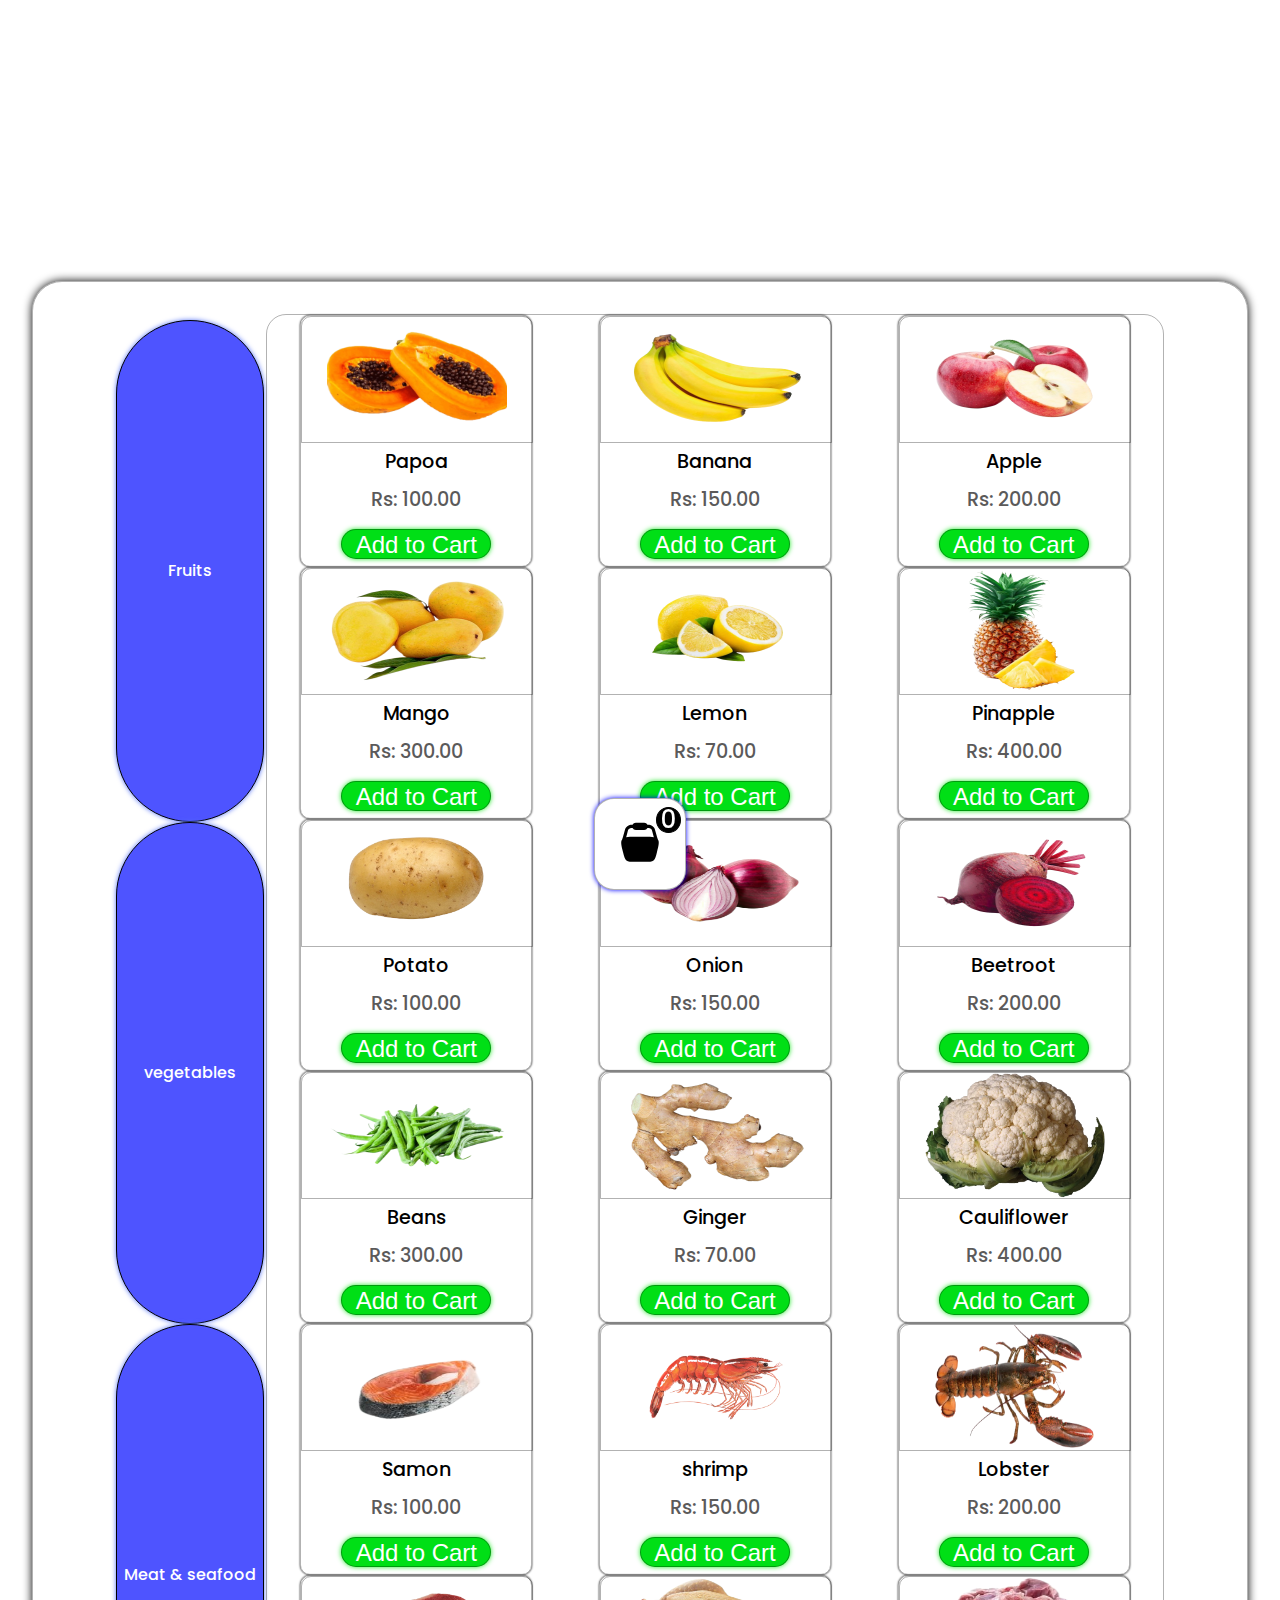
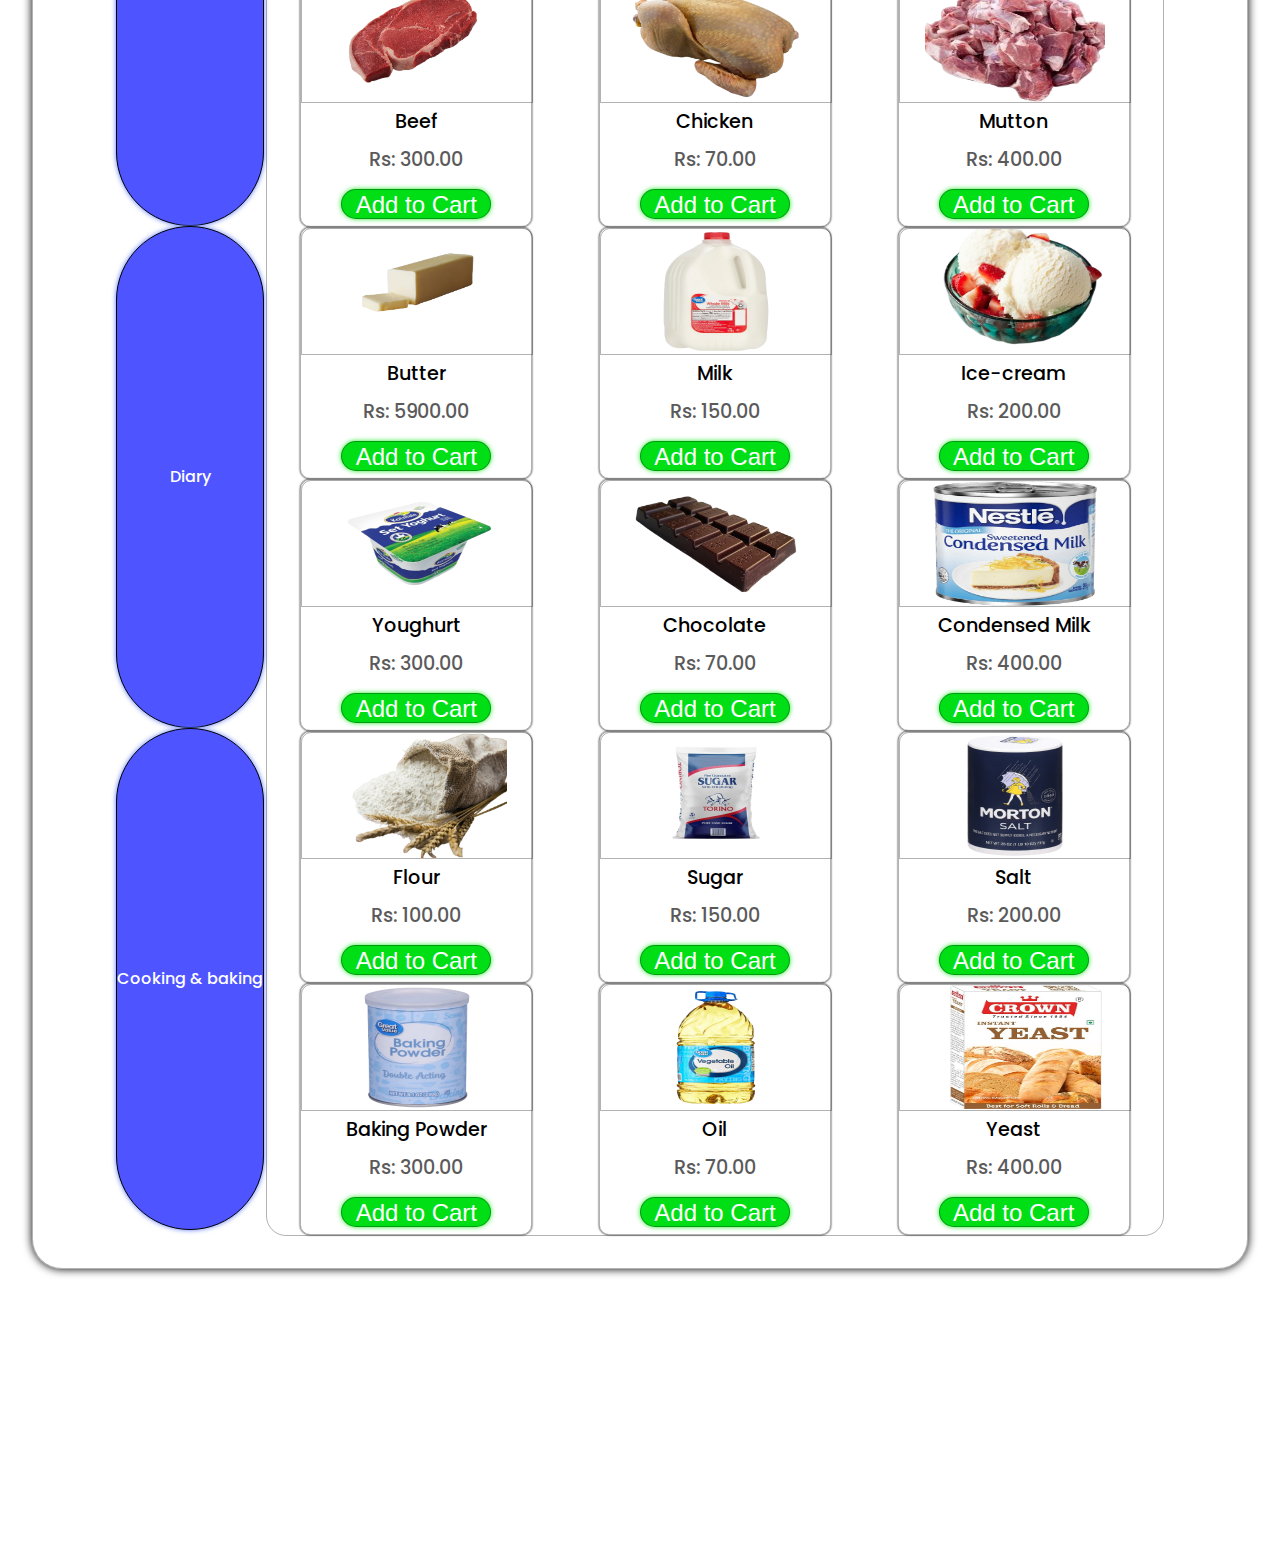
==== index.html @ e701dfc4 "first" ====
<!DOCTYPE html>
<html lang="en">
  <head>
    <meta charset="UTF-8" />
    <meta name="viewport" content="width=device-width, initial-scale=1.0" />
    <title>Home</title>
    <!--style sheets (css)-->
    <link rel="stylesheet" href="./styles/reset.css" />
    <link rel="stylesheet" href="./styles/style.css" />
    <!--Fonts-->
    <link rel="preconnect" href="https://fonts.googleapis.com" />
    <link rel="preconnect" href="https://fonts.gstatic.com" crossorigin />
    <link
      href="https://fonts.googleapis.com/css2?family=Poppins:ital,wght@0,100;0,200;0,300;0,400;0,500;0,600;0,700;0,800;0,900;1,100;1,200;1,300;1,400;1,500;1,600;1,700;1,800;1,900&display=swap"
      rel="stylesheet"
    />
    <!--scripts-->
    <script src="./scripts/main.js" defer></script>
  </head>
  <body>
    <main>
      <section id="menu-container">
        <section id="categories">
          <section class="category"><h3>Fruits</h3></section>
          <section class="category"><h3>vegetables</h3></section>
          <section class="category"><h3>Meat & seafood</h3></section>
          <section class="category"><h3>Diary</h3></section>
          <section class="category"><h3>Cooking & baking</h3></section>
        </section>
        <section id="item-container"></section>
      </section>
      <section id="cart-btn-container">
        <section id="counter-btn-container">
          <button id="cart-button">
            <img src="./img/icons/cartLogo.svg" alt="display cart" />
          </button>
          <section id="counter-container"><p id="counter">0</p></section>
        </section>
      </section>
      <section id="cart-container" class="cart-display">
        <section id="cart-table-container">
          <table class="cart-table">
            <thead>
              <td>Product</td>
              <td>Name</td>
              <td>Price</td>
              <td>Quantity</td>
              <td>Delete</td>
            </thead>
            <tbody id="item-selection">
              <!--
              <tr class="cart-item">
                <td class="cart-item-image">
                  <img src="./img/product-images/papoa.png" alt="papoa" />
                </td>
                <td class="cart-item-name"><h3>Name</h3></td>
                <td class="cart-item-price"><h3>Price</h3></td>
                <td class="quantity">
                  <span class="minus">&lt;</span><span class="counter">0</span
                  ><span class="plus">&gt;</span>
                </td>
                <td>
                  <button id="delete">
                    <img src="./img/icons/deleteLogo.svg" alt="Remove item" />
                  </button>
                </td>
              </tr> -->
            </tbody>
          </table>
        </section>
        <section id="cart-interface">
          <section><button>Add to favourite</button></section>
          <section><button>Apply favourite</button></section>
          <section><h3 id="total-amount">Total: Rs.00.00</h3></section>
          <section>
            <a href="./order.html"><button>Buy now</button></a>
          </section>
        </section>
      </section>
    </main>
  </body>
</html>
---- styles/style.css ----
:root {
    --transparent-black: rgba(0, 0, 0, 0.3);
}

body {
    display: flex;
    flex-direction: column;
    justify-content: center;
    font-family: "Poppins", sans-serif;
    font-weight: 500;
    height: 350%;

}

button {
    background-color: white;
    border: none;
    cursor: pointer;
}
#menu-container {
    border: 1px solid var(--transparent-black); 
    position: relative;
    min-height: 80vh;
    left: 0;
    right: 0;
    top: 0;
    bottom: 100px;
    margin: 1rem 2rem 1rem 2rem;
    border-radius: 30px;
    box-shadow: 0 0 10px black;
    display: flex;
    justify-content: center;
    align-items: center;
    
    
}

#cart-btn-container {
    height: 90px;
    width: 90px;
    border: 1px solid var(--transparent-black);
    margin: auto;
    border-radius: 20px;
    box-shadow: 0 0 5px blue;
    display: flex;
    justify-content: center;
    align-items: center;
    position: fixed;
    bottom: 10px;
    z-index: 10;
    background-color: white;
    left: 50%;
    transform: translate(-50%);
}

#cart-btn-container img {
    width: 50px;
}

#cart-btn-container img:hover {
    transition: all 0.5s ease-in-out;
    transform: rotatey(360deg);
}

#counter-btn-container {
    position: relative;
}

#counter-container {
    position: absolute;
    right: -10px;
    top: -10px;
    border: 1px solid black;
    border-radius: 100%;
    background-color: black;
}

#counter {
    padding-left: 4px;
    padding-right: 4px;
    font-size: x-large;
    color: white;
}



#cart-interface button {
    width: 210px;
    text-align: center;
    font-size: x-large;
    border: 1px solid var(--transparent-black);
    height: 60px;
    border-radius: 100px;
    box-shadow: 0 0 5px #4681f4;
    background-color: #4681f4;
    color: white;
}

#cart-interface button:hover {
    transition: all 0.5s ease-in-out;
    transform: scale(1.08);
}

#item-container {
    min-width: 70vw;
    border: 1px solid var(--transparent-black);
    margin-top: 2rem;
    margin-bottom: 2rem;
    border-radius: 20px;
    display: grid;
    grid-template-columns: auto auto auto;
    grid-template-rows: auto auto auto;
    margin-left: 2px;
}

.item {
    width: 230px;
    height: 250px;
    border: 1px solid var(--transparent-black);
    border-radius: 10px;
    box-shadow: 0 0 2px;
    margin: auto;
}

.image {
    width: 230px;
    height: 125px;
    border: 1px solid var(--transparent-black);
    border-top-left-radius: 10px;
    border-top-right-radius: 10px;
    display: flex;
    justify-content: center;
}

.image img {
    width: 180px;
}

.name, .price {
    font-size: larger;
}

.price {
    color: rgb(91, 90, 90);
}

.item-info {
    width: 230px;
    height: 125px;
    display: flex;
    flex-direction: column;
    align-items: center;
    justify-content: space-around;
}

.add-to-cart-btn {
    width: 150px;
    text-align: center;
    font-size: x-large;
    border: 1px solid var(--transparent-black);
    height: 30px;
    border-radius: 100px;
    box-shadow: 0 0 5px #26e82d;
    background-color: #00df16;
    color: white;
}

@media only screen and (max-width:1130px) {
    #item-container {
        grid-template-columns: auto auto;
        grid-template-rows: auto auto auto;
        max-height: 504.8px;
        overflow-y: scroll;
        min-width: 600px;

    }
    .item {
        margin: 5px;
    }
    #cart-interface button {
        max-width: 150px;
    }
    body {
        height: 70vh;
    }

    #categories {
        display: none;
    }

}

@media only screen and (max-width:920px) {
    #menu-container {
        justify-content: center;
        flex-direction: column;
        align-items: center;
    }

    #item-container {
        display: flex;
        flex-direction: column;
        align-items: center;
        min-width: auto;
    }
    body {
        min-height: 150%;
    }
    #category button {
        margin-top: 20px;
        margin-bottom: 10px;
    }
}



#cart-container {
    width: 70vw;
    min-height: 70vh;
    border: 1px solid var(--transparent-black);
    position: absolute;
    z-index: 20;
    left: 50%;
    top: 50%;
    transform: translate(-50%, -50%);
    border-radius: 20px;
    box-shadow: 0 0 10px blue;
    background-color: white;
}
.cart-table {
    width: 67vw;
    margin-top: 2rem;
    margin-left: auto;
    margin-right:auto;
    text-align: center;
}

thead td {
    font-size: x-large;
    border: 1px solid var(--transparent-black);
}

#cart-table-container {
    height: 60vh;
    border: 1px solid var(--transparent-black);
    border-top-left-radius: 20px;
    border-top-right-radius: 20px;
}

#delete img {
    width: 40px;
}

.cart-item-image img {
    width: 70px;
}

.counter, .minus, .plus {
    padding-left: 10px;
    padding-right: 10px;
    transform: scale(1.4);
}

.minus, .plus {
    cursor: pointer;
    background-color: black;
    color: white;
}

td {
    vertical-align: middle;
}

#cart-interface {
    display: flex;
    justify-content: space-around;
    align-items: center;
    height: 10vh;
}

#cart-interface h3{
    max-width: 210px;
    text-align: center;
    font-size: x-large;
    border: 1px solid var(--transparent-black);
    height: 60px;
    border-radius: 100px;
    box-shadow: 0 0 5px #46f460;
    background-color: #6cf446;
    color: white;
    display: flex;
    justify-content: center;
    align-items: center;
}

.cart-display {
    display: none;
    transition: all 1.5s;
}

#categories {
    display: flex;
    flex-direction: column;
}

.category {
    height: 500px;
    border: 1px solid black;
    display: flex;
    justify-content: center;
    align-items: center;
    border-radius: 100px;
    box-shadow: 0 0 5px #5875f6;
    background-color: #4e54ff;
    color: white;
    display: flex;
}
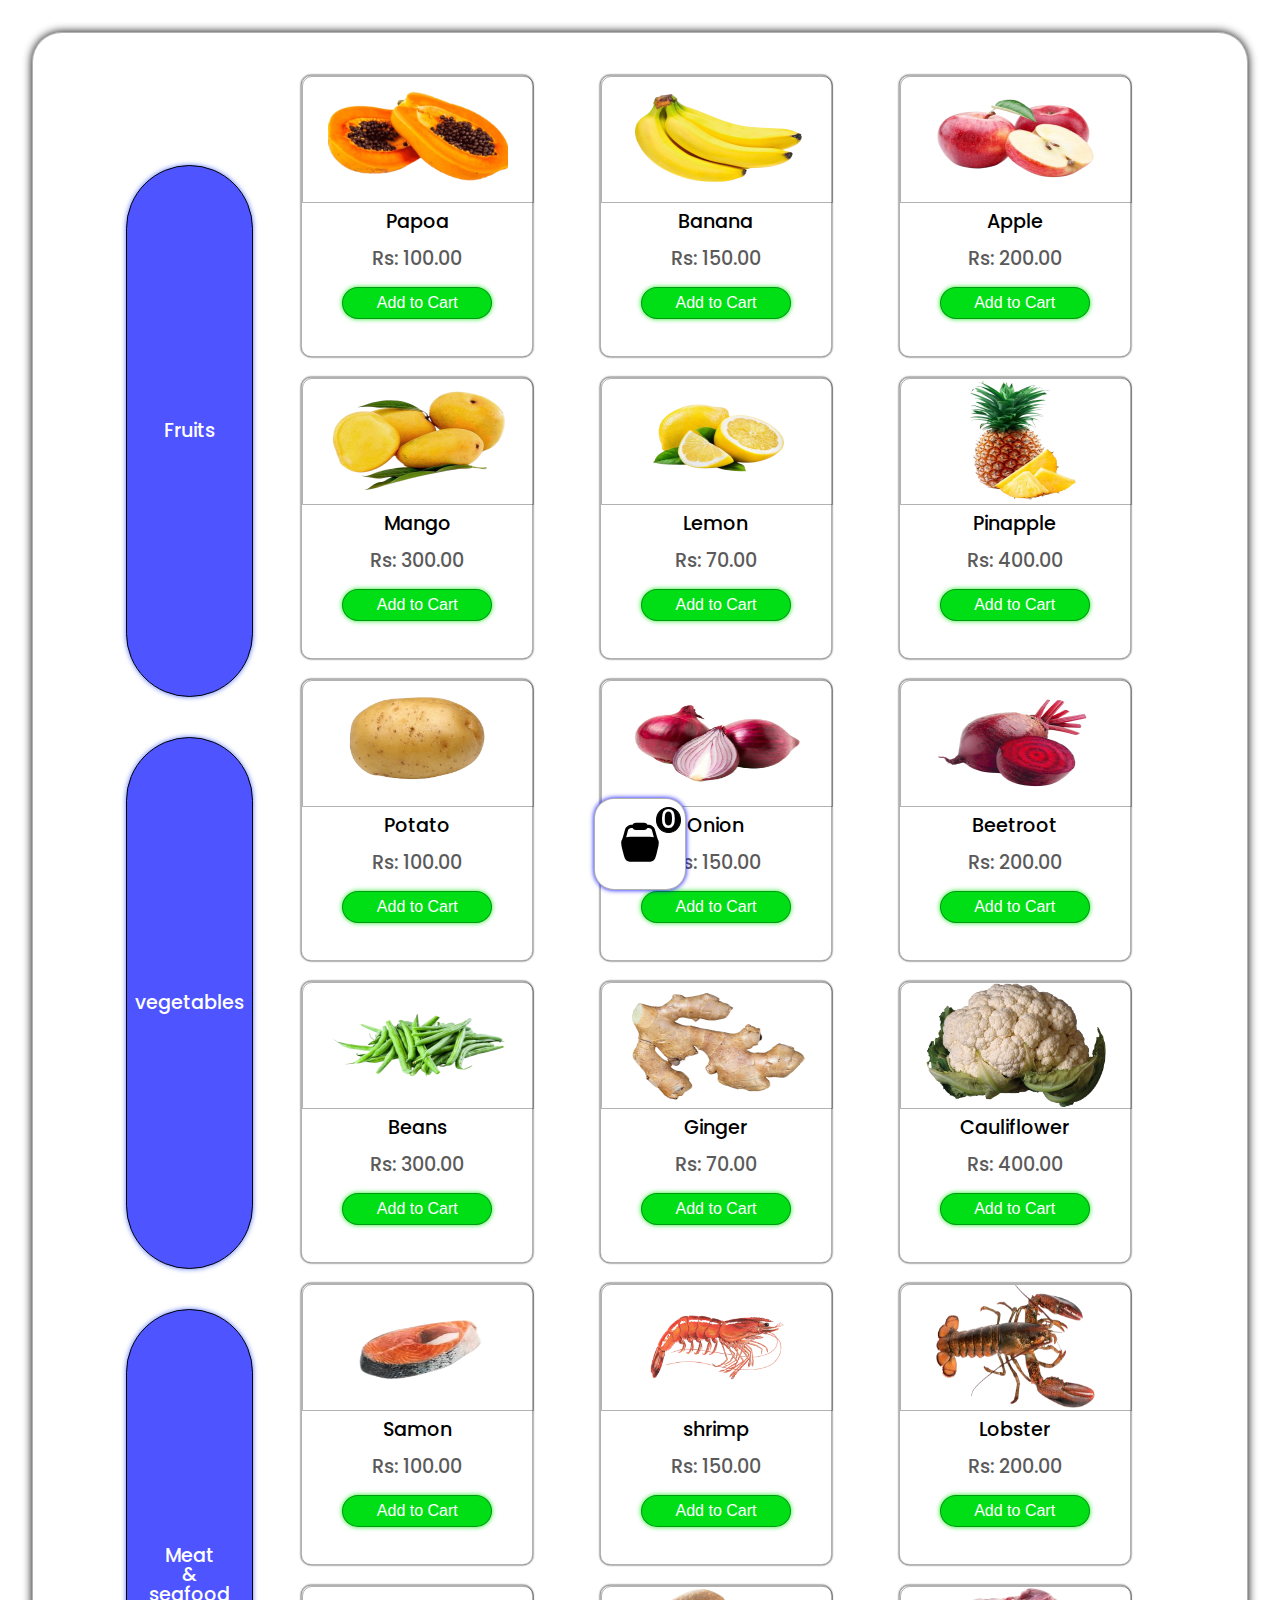
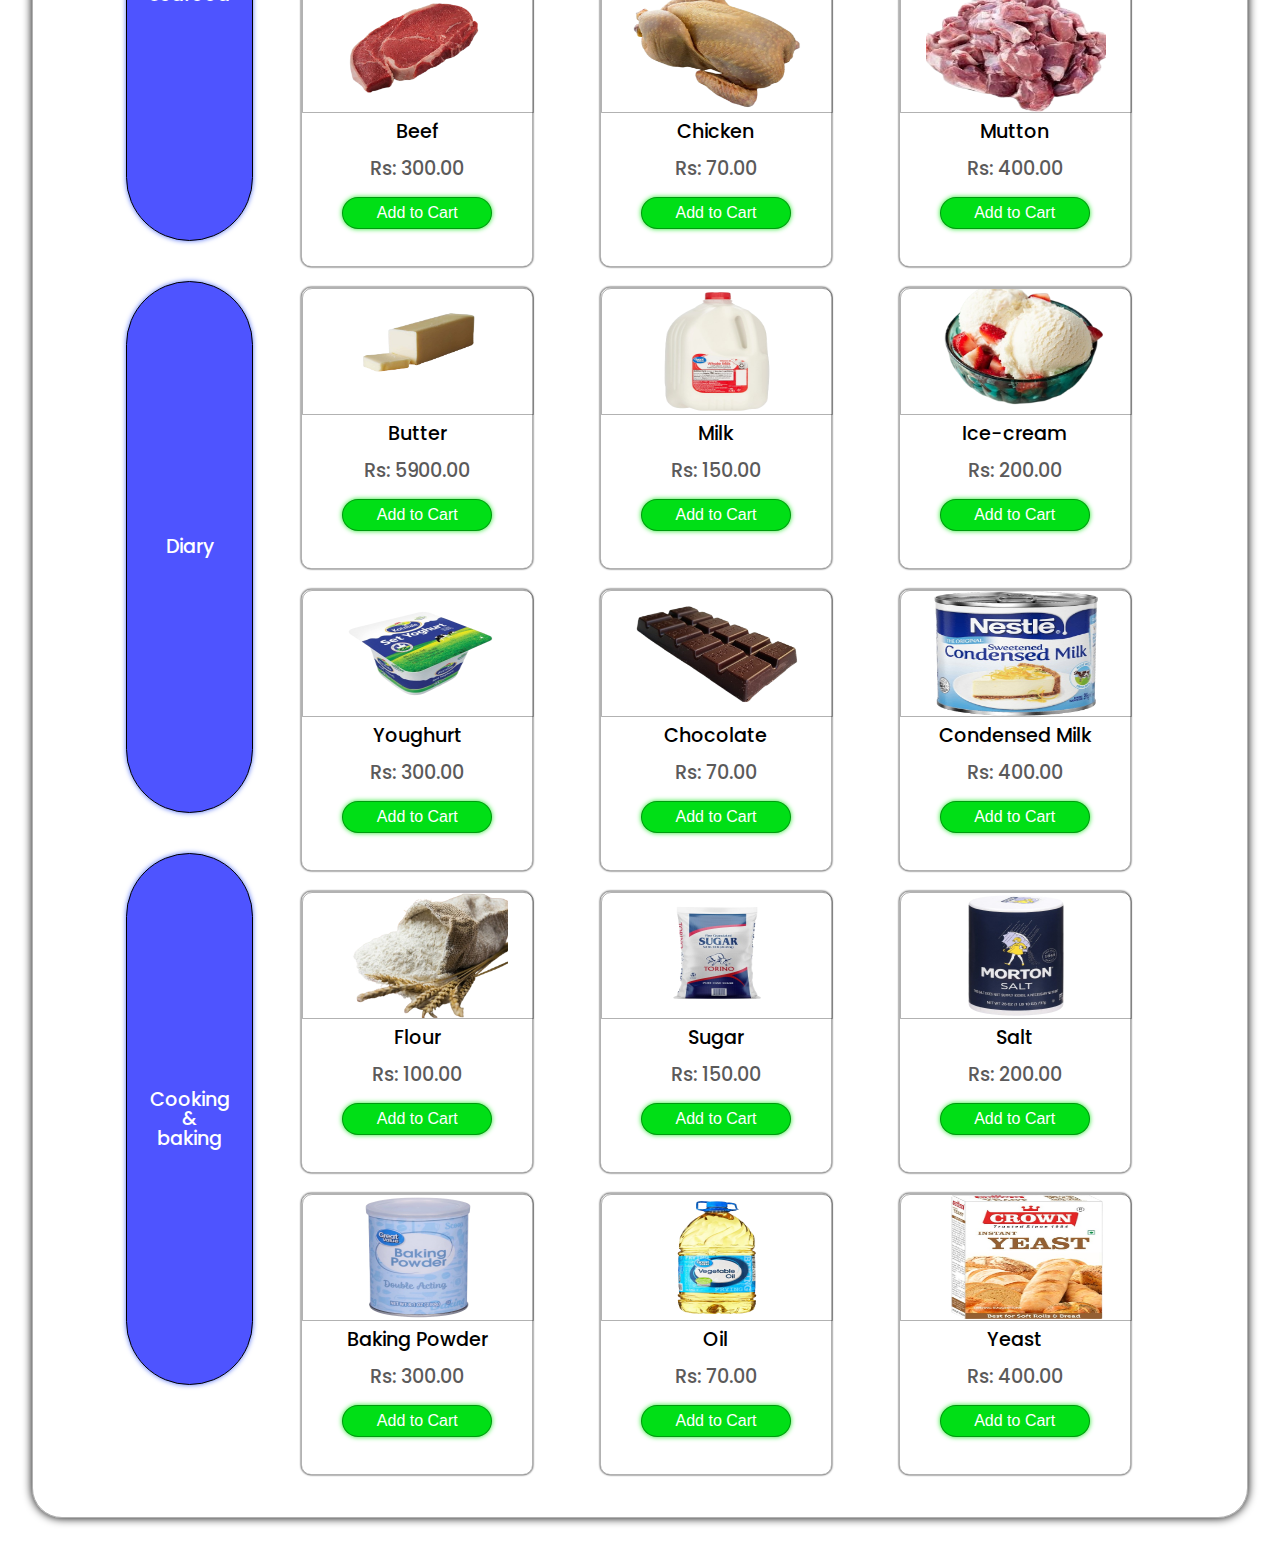
==== commit 4e78a9ea: "new" ====
--- a/index.html
+++ b/index.html
@@ -17,18 +17,20 @@
     <!--scripts-->
     <script src="./scripts/main.js" defer></script>
   </head>
+
   <body>
     <main>
       <section id="menu-container">
         <section id="categories">
           <section class="category"><h3>Fruits</h3></section>
           <section class="category"><h3>vegetables</h3></section>
-          <section class="category"><h3>Meat & seafood</h3></section>
+          <section class="category"><h3>Meat <br> & <br> seafood</h3></section>
           <section class="category"><h3>Diary</h3></section>
-          <section class="category"><h3>Cooking & baking</h3></section>
+          <section class="category"><h3>Cooking <br> & <br> baking</h3></section>
         </section>
         <section id="item-container"></section>
       </section>
+
       <section id="cart-btn-container">
         <section id="counter-btn-container">
           <button id="cart-button">
@@ -37,40 +39,28 @@
           <section id="counter-container"><p id="counter">0</p></section>
         </section>
       </section>
+
       <section id="cart-container" class="cart-display">
         <section id="cart-table-container">
           <table class="cart-table">
             <thead>
-              <td>Product</td>
-              <td>Name</td>
-              <td>Price</td>
-              <td>Quantity</td>
-              <td>Delete</td>
+              <tr>
+                <td>Product</td>
+                <td>Name</td>
+                <td>Price</td>
+                <td>Quantity</td>
+                <td>Delete</td>
+              </tr>
             </thead>
-            <tbody id="item-selection">
-              <!--
-              <tr class="cart-item">
-                <td class="cart-item-image">
-                  <img src="./img/product-images/papoa.png" alt="papoa" />
-                </td>
-                <td class="cart-item-name"><h3>Name</h3></td>
-                <td class="cart-item-price"><h3>Price</h3></td>
-                <td class="quantity">
-                  <span class="minus">&lt;</span><span class="counter">0</span
-                  ><span class="plus">&gt;</span>
-                </td>
-                <td>
-                  <button id="delete">
-                    <img src="./img/icons/deleteLogo.svg" alt="Remove item" />
-                  </button>
-                </td>
-              </tr> -->
-            </tbody>
+            <tbody id="item-selection"></tbody>
           </table>
         </section>
+
         <section id="cart-interface">
-          <section><button>Add to favourite</button></section>
-          <section><button>Apply favourite</button></section>
+          <section>
+            <button id="add-to-favorite">Add to Favourite</button>
+            <button id="apply-favorite">Apply Favourite</button>
+          </section>
           <section><h3 id="total-amount">Total: Rs.00.00</h3></section>
           <section>
             <a href="./order.html"><button>Buy now</button></a>
--- a/styles/style.css
+++ b/styles/style.css
@@ -85,41 +85,43 @@
 
 
 #cart-interface button {
-    width: 210px;
-    text-align: center;
-    font-size: x-large;
-    border: 1px solid var(--transparent-black);
-    height: 60px;
-    border-radius: 100px;
+    width: 180px;
+    text-align: center;
+    font-size: 1em;
+    border: 1px solid var(--transparent-black);
+    height: 40px;
+    border-radius: 10px;
     box-shadow: 0 0 5px #4681f4;
     background-color: #4681f4;
     color: white;
+    padding: 10px;
+    margin: 3px;
 }
 
 #cart-interface button:hover {
     transition: all 0.5s ease-in-out;
-    transform: scale(1.08);
+    transform: scale(1.05);
 }
 
 #item-container {
     min-width: 70vw;
-    border: 1px solid var(--transparent-black);
     margin-top: 2rem;
     margin-bottom: 2rem;
     border-radius: 20px;
     display: grid;
     grid-template-columns: auto auto auto;
     grid-template-rows: auto auto auto;
-    margin-left: 2px;
+    justify-content: space-around;
+    margin-left: 5px;
 }
 
 .item {
     width: 230px;
-    height: 250px;
+    height: 280px;
     border: 1px solid var(--transparent-black);
     border-radius: 10px;
     box-shadow: 0 0 2px;
-    margin: auto;
+    margin: 10px;
 }
 
 .image {
@@ -156,13 +158,18 @@
 .add-to-cart-btn {
     width: 150px;
     text-align: center;
-    font-size: x-large;
-    border: 1px solid var(--transparent-black);
-    height: 30px;
+    font-size: 1em;
+    border: 1px solid var(--transparent-black);
     border-radius: 100px;
     box-shadow: 0 0 5px #26e82d;
     background-color: #00df16;
     color: white;
+    padding: 6px;
+}
+
+.add-to-cart-btn:hover {
+    transition: all 0.5s ease-in-out;
+    transform: scale(1.05);
 }
 
 @media only screen and (max-width:1130px) {
@@ -236,7 +243,8 @@
 }
 
 thead td {
-    font-size: x-large;
+    font-size: 1.2em;
+    padding: 10px;
     border: 1px solid var(--transparent-black);
 }
 
@@ -245,6 +253,7 @@
     border: 1px solid var(--transparent-black);
     border-top-left-radius: 20px;
     border-top-right-radius: 20px;
+    overflow-x: auto;
 }
 
 #delete img {
@@ -269,6 +278,7 @@
 
 td {
     vertical-align: middle;
+    padding: 5px;
 }
 
 #cart-interface {
@@ -279,18 +289,19 @@
 }
 
 #cart-interface h3{
-    max-width: 210px;
-    text-align: center;
-    font-size: x-large;
-    border: 1px solid var(--transparent-black);
-    height: 60px;
-    border-radius: 100px;
+    width: 180px;
+    text-align: center;
+    font-size: 1em;
+    border: 1px solid var(--transparent-black);
+    height: 40px;
+    border-radius: 10px;
     box-shadow: 0 0 5px #46f460;
     background-color: #6cf446;
     color: white;
     display: flex;
     justify-content: center;
     align-items: center;
+    margin: 3px;
 }
 
 .cart-display {
@@ -304,14 +315,24 @@
 }
 
 .category {
-    height: 500px;
+    height: 530px;
+    width: 125px;
+    display: flex;
+    justify-content: center;
+    align-items: center;
+    text-align: center;
     border: 1px solid black;
-    display: flex;
-    justify-content: center;
-    align-items: center;
-    border-radius: 100px;
     box-shadow: 0 0 5px #5875f6;
     background-color: #4e54ff;
     color: white;
-    display: flex;
-}
+    border-radius: 100px;
+    margin: 20px 10px;
+    font-size: 1.2em;
+}
+
+.remove-item-btn {
+    width: 35px;
+    height: 35px;
+    background-color: silver;
+    border-radius: 50%;
+}